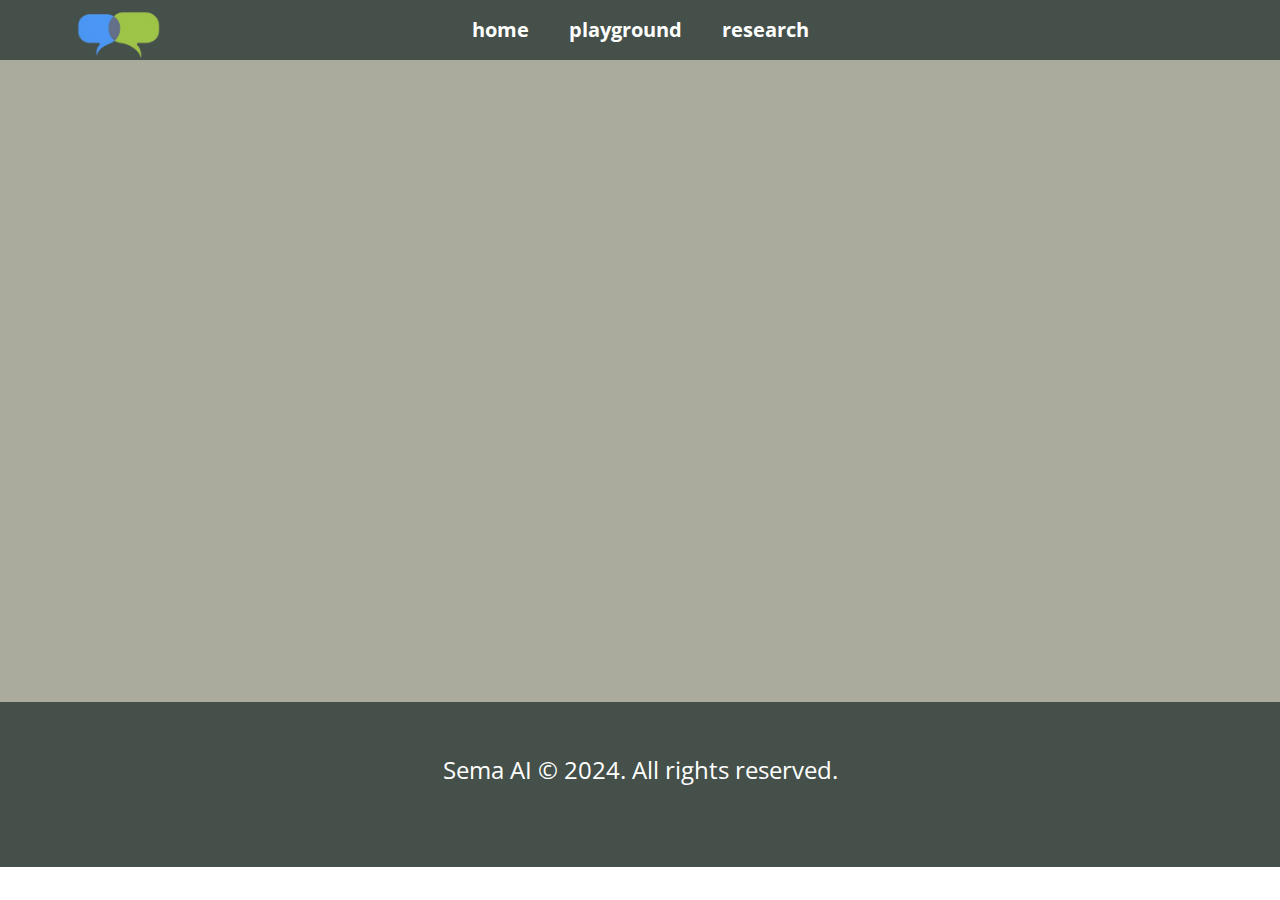
==== play.html @ 33db51b1 "Create play.html" ====
<!DOCTYPE html>
<html style="font-size: 16px;" lang="en"><head>
    <meta name="viewport" content="width=device-width, initial-scale=1.0">
    <meta charset="utf-8">
    <meta name="keywords" content="">
    <meta name="description" content="">
    <title>Playground | Sema AI</title>
    <link rel="stylesheet" href="assets/nicepage.css" media="screen">
<link rel="stylesheet" href="assets/playground.css" media="screen">
<link rel="stylesheet" href="assets/translato.css" media="screen">	
<link rel="stylesheet" href="assets/semafull.css" media="screen">	
    <script class="u-script" type="text/javascript" src="assets/jquery-1.9.1.min.js" defer=""></script>
    <script class="u-script" type="text/javascript" src="assets/nicepage.js" defer=""></script>
   
    <link rel="icon" href="images/favicon.png">
    <link id="u-theme-google-font" rel="stylesheet" href="https://fonts.googleapis.com/css?family=Roboto:100,100i,300,300i,400,400i,500,500i,700,700i,900,900i|Open+Sans:300,300i,400,400i,500,500i,600,600i,700,700i,800,800i">
    
    
    
    <script type="application/ld+json">{
		"@context": "http://schema.org",
		"@type": "Organization",
		"name": "sema-ai",
		"logo": "images/semaL.png"
}</script>
    <meta name="theme-color" content="#478ac9">
    <meta property="og:title" content="playground">
    <meta property="og:description" content="">
    <meta property="og:type" content="website">
  <meta data-intl-tel-input-cdn-path="intlTelInput/"></head>
  <body data-path-to-root="./" data-include-products="false" class="u-body u-xl-mode" data-lang="en"><header class="u-clearfix u-custom-color-1 u-header u-sticky u-sticky-61b3 u-header" id="sec-4173"><div class="u-clearfix u-sheet u-sheet-1" bis_skin_checked="1">
        <a href="#" class="u-image u-logo u-image-1" data-image-width="450" data-image-height="260">
          <img src="images/semaL.png" class="u-logo-image u-logo-image-1">
        </a>
        <nav class="u-menu u-menu-one-level u-offcanvas u-menu-1">
          <div class="menu-collapse" style="font-size: 1.25rem; letter-spacing: 0px; font-weight: 700;" bis_skin_checked="1">
            <a class="u-button-style u-custom-active-color u-custom-color u-custom-left-right-menu-spacing u-custom-padding-bottom u-custom-text-active-color u-custom-text-color u-custom-text-hover-color u-custom-top-bottom-menu-spacing u-nav-link u-text-active-palette-1-base u-text-hover-palette-2-base" href="#">
              <svg class="u-svg-link" viewBox="0 0 24 24"><use xlink:href="#menu-hamburger"></use></svg>
              <svg class="u-svg-content" version="1.1" id="menu-hamburger" viewBox="0 0 16 16" x="0px" y="0px" xmlns:xlink="http://www.w3.org/1999/xlink" xmlns="http://www.w3.org/2000/svg"><g><rect y="1" width="16" height="2"></rect><rect y="7" width="16" height="2"></rect><rect y="13" width="16" height="2"></rect>
</g></svg>
            </a>
          </div>
          <div class="u-custom-menu u-nav-container" bis_skin_checked="1">
            <ul class="u-nav u-spacing-0 u-unstyled u-nav-1"><li class="u-nav-item"><a class="u-border-active-white u-button-style u-nav-link u-text-active-custom-color-2 u-text-hover-custom-color-8 u-text-white" href="./" style="padding: 10px 20px;">home</a>
</li><li class="u-nav-item"><a class="u-border-active-white u-button-style u-nav-link u-text-active-custom-color-2 u-text-hover-custom-color-8 u-text-white" href="playground.html" style="padding: 10px 20px;">playground</a>
</li><li class="u-nav-item"><a class="u-border-active-white u-button-style u-nav-link u-text-active-custom-color-2 u-text-hover-custom-color-8 u-text-white" href="research.html" style="padding: 10px 20px;">research</a>
</li></ul>
          </div>
          <div class="u-custom-menu u-nav-container-collapse" bis_skin_checked="1">
            <div class="u-black u-container-style u-inner-container-layout u-opacity u-opacity-95 u-sidenav" bis_skin_checked="1">
              <div class="u-inner-container-layout u-sidenav-overflow" bis_skin_checked="1">
                <div class="u-menu-close" bis_skin_checked="1"></div>
                <ul class="u-align-center u-nav u-popupmenu-items u-unstyled u-nav-2"><li class="u-nav-item"><a class="u-button-style u-nav-link" href="./">home</a>
</li><li class="u-nav-item"><a class="u-button-style u-nav-link" href="playground.html">playground</a>
</li><li class="u-nav-item"><a class="u-button-style u-nav-link" href="research.html">research</a>
</li></ul>
              </div>
            </div>
            <div class="u-black u-menu-overlay u-opacity u-opacity-70" bis_skin_checked="1"></div>
          </div>
        </nav>
      </div></header>
    <section class="u-clearfix u-custom-color-7 u-section-1" id="sec-b105">
      <div class="u-clearfix u-sheet u-sheet-1">
        <div class="custom-expanded u-tab-links-align-justify u-tabs u-tabs-1">
          <ul class="u-border-2 u-border-grey-75 u-tab-list u-unstyled" role="tablist"><li class="u-tab-item" role="presentation"><a class="active u-border-3 u-border-active-custom-color-2 u-border-no-left u-border-no-right u-border-no-top u-border-white u-btn-round u-button-style u-custom-color-8 u-radius u-tab-link u-text-active-custom-color-1 u-text-body-color u-tab-link-1" id="link-tab-c3de" href="#tab-c3de" role="tab" aria-controls="tab-c3de" aria-selected="true">Translate</a>
</li><li class="u-tab-item" role="presentation"><a class="u-border-3 u-border-active-custom-color-2 u-border-no-left u-border-no-right u-border-no-top u-border-white u-btn-round u-button-style u-custom-color-8 u-radius u-tab-link u-text-active-custom-color-1 u-text-body-color u-tab-link-2" id="link-tab-a38c" href="#tab-a38c" role="tab" aria-controls="tab-a38c" aria-selected="false">Document</a>
</li><li class="u-tab-item" role="presentation"><a class="u-border-3 u-border-active-custom-color-2 u-border-no-left u-border-no-right u-border-no-top u-border-white u-btn-round u-button-style u-custom-color-8 u-radius u-tab-link u-text-active-custom-color-1 u-text-body-color u-tab-link-3" id="link-tab-fbe3" href="#tab-fbe3" role="tab" aria-controls="tab-fbe3" aria-selected="false">Chat</a>
</li><li class="u-tab-item" role="presentation"><a class="u-border-3 u-border-active-custom-color-2 u-border-no-left u-border-no-right u-border-no-top u-border-white u-btn-round u-button-style u-custom-color-8 u-radius u-tab-link u-text-active-custom-color-1 u-text-body-color u-tab-link-4" id="link-tab-9c66" href="#tab-9c66" role="tab" aria-controls="tab-9c66" aria-selected="false">URL</a>
</li><li class="u-tab-item" role="presentation"><a class="u-border-3 u-border-active-custom-color-2 u-border-no-left u-border-no-right u-border-no-top u-border-white u-btn-round u-button-style u-custom-color-8 u-radius u-tab-link u-text-active-custom-color-1 u-text-body-color u-tab-link-5" id="link-tab-f8b9" href="#tab-f8b9" role="tab" aria-controls="tab-f8b9" aria-selected="false">Semabox</a>
</li></ul>
          <div class="u-tab-content">
            <div class="u-container-style u-custom-color-4 u-opacity u-opacity-40 u-tab-active u-tab-pane u-tab-pane-1" id="tab-c3de" role="tabpanel" aria-labelledby="link-tab-c3de">
              <div class="u-container-layout u-container-layout-1"></div>

		    
		    <form action="#" method="post" id="translationForm">
    
  </form>

		    
            </div>
            <div class="u-container-style u-custom-color-4 u-opacity u-opacity-40 u-tab-pane u-tab-pane-2" id="tab-a38c" role="tabpanel" aria-labelledby="link-tab-a38c">
              <div class="u-container-layout u-container-layout-2"></div>
            </div>
            <div class="u-container-style u-custom-color-4 u-opacity u-opacity-40 u-tab-pane u-tab-pane-3" id="tab-fbe3" role="tabpanel" aria-labelledby="link-tab-fbe3">
              <div class="u-container-layout u-container-layout-3"></div>
            </div>
            <div class="u-container-style u-custom-color-4 u-opacity u-opacity-40 u-tab-pane u-tab-pane-4" id="tab-9c66" role="tabpanel" aria-labelledby="link-tab-9c66">
              <div class="u-container-layout u-container-layout-4">
                <h1 class="u-text u-text-default u-text-1">Coming Soon</h1>
              </div>
            </div>
            <div class="u-container-style u-custom-color-4 u-opacity u-opacity-40 u-tab-pane u-tab-pane-5" id="tab-f8b9" role="tabpanel" aria-labelledby="link-tab-f8b9">
              <div class="u-container-layout u-valign-middle u-container-layout-5">
                <h1 class="u-text u-text-default u-text-2">Coming Soon</h1>
              </div>
            </div>
          </div>
        </div>
      </div>
    </section>
    
    
    
    <footer class="u-align-center u-clearfix u-custom-color-1 u-footer u-footer" id="sec-9f85"><div class="u-clearfix u-sheet u-sheet-1" bis_skin_checked="1">
        <p class="u-small-text u-text u-text-variant u-text-1"> Sema AI © 2024. All rights r​eserved.</p>
      </div></footer>


<script src="assets/translator.js"></script	  
</body>
</html>
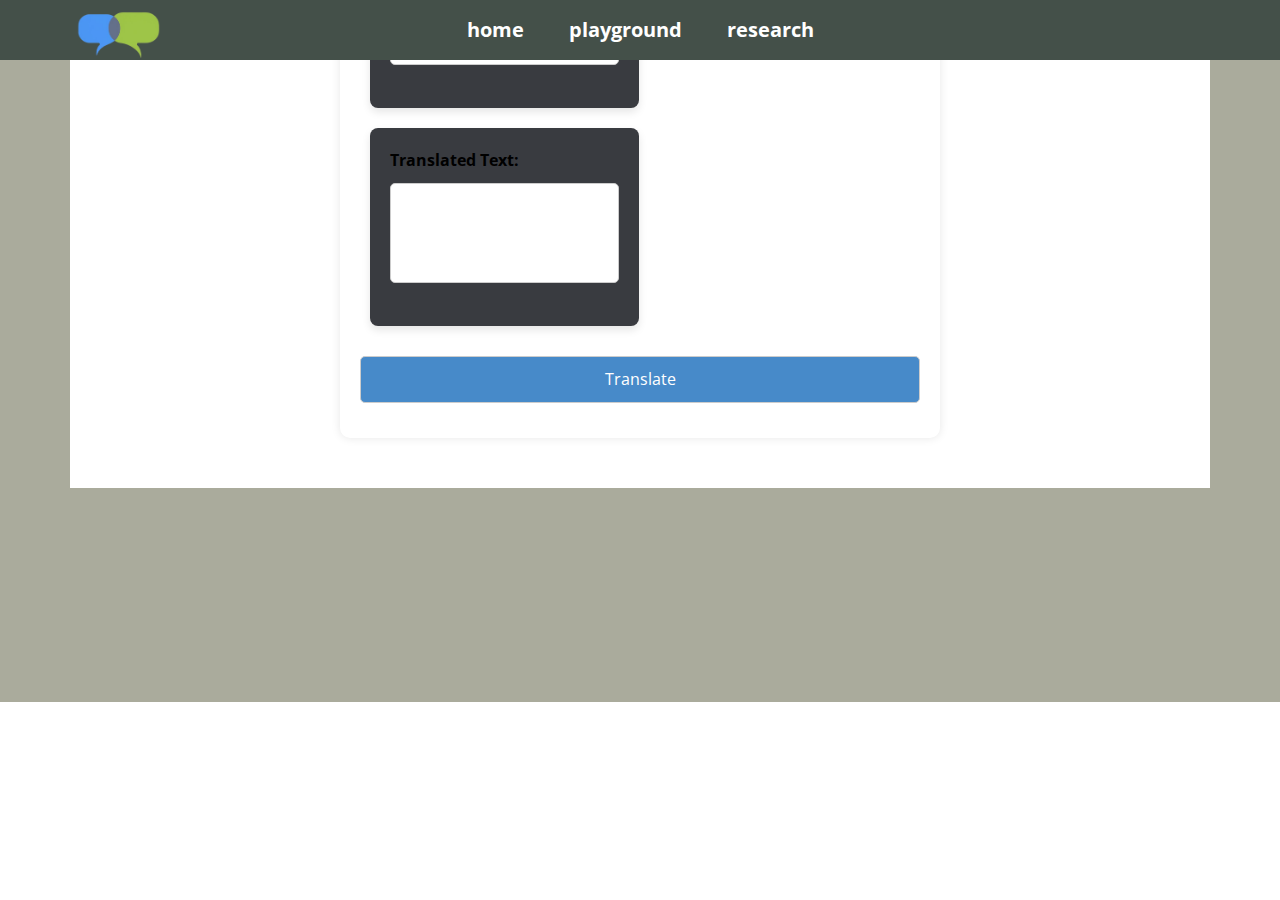
==== commit fcffa3a1: "Update play.html" ====
--- a/play.html
+++ b/play.html
@@ -1,113 +1,182 @@
 <!DOCTYPE html>
-<html style="font-size: 16px;" lang="en"><head>
+<html style="font-size: 16px;" lang="en">
+<head>
     <meta name="viewport" content="width=device-width, initial-scale=1.0">
     <meta charset="utf-8">
     <meta name="keywords" content="">
     <meta name="description" content="">
     <title>Playground | Sema AI</title>
     <link rel="stylesheet" href="assets/nicepage.css" media="screen">
-<link rel="stylesheet" href="assets/playground.css" media="screen">
-<link rel="stylesheet" href="assets/translato.css" media="screen">	
-<link rel="stylesheet" href="assets/semafull.css" media="screen">	
+    <link rel="stylesheet" href="assets/playground.css" media="screen">
+    <link rel="stylesheet" href="assets/translato.css" media="screen">
+    <link rel="stylesheet" href="assets/semafull.css" media="screen">
     <script class="u-script" type="text/javascript" src="assets/jquery-1.9.1.min.js" defer=""></script>
     <script class="u-script" type="text/javascript" src="assets/nicepage.js" defer=""></script>
-   
     <link rel="icon" href="images/favicon.png">
     <link id="u-theme-google-font" rel="stylesheet" href="https://fonts.googleapis.com/css?family=Roboto:100,100i,300,300i,400,400i,500,500i,700,700i,900,900i|Open+Sans:300,300i,400,400i,500,500i,600,600i,700,700i,800,800i">
-    
-    
-    
     <script type="application/ld+json">{
-		"@context": "http://schema.org",
-		"@type": "Organization",
-		"name": "sema-ai",
-		"logo": "images/semaL.png"
-}</script>
+        "@context": "http://schema.org",
+        "@type": "Organization",
+        "name": "sema-ai",
+        "logo": "images/semaL.png"
+    }</script>
     <meta name="theme-color" content="#478ac9">
     <meta property="og:title" content="playground">
     <meta property="og:description" content="">
     <meta property="og:type" content="website">
-  <meta data-intl-tel-input-cdn-path="intlTelInput/"></head>
-  <body data-path-to-root="./" data-include-products="false" class="u-body u-xl-mode" data-lang="en"><header class="u-clearfix u-custom-color-1 u-header u-sticky u-sticky-61b3 u-header" id="sec-4173"><div class="u-clearfix u-sheet u-sheet-1" bis_skin_checked="1">
+    <meta data-intl-tel-input-cdn-path="intlTelInput/">
+    <style>
+        .form-container {
+            max-width: 600px;
+            margin: 20px auto;
+            padding: 20px;
+            background: #fff;
+            border-radius: 10px;
+            box-shadow: 0 0 10px rgba(0, 0, 0, 0.1);
+            color: black;
+        }
+        .form-container label {
+            display: block;
+            margin-bottom: 10px;
+            font-weight: bold;
+            color: black;
+        }
+        .form-container select,
+        .form-container textarea,
+        .form-container input[type="submit"] {
+            width: 100%;
+            padding: 10px;
+            margin-bottom: 15px;
+            border: 1px solid #ccc;
+            border-radius: 5px;
+            background-color: white;
+            color: black;
+        }
+        .form-container textarea {
+            height: 100px;
+            resize: none;
+        }
+        .form-container input[type="submit"] {
+            background-color: #478ac9;
+            color: white;
+            cursor: pointer;
+        }
+        .form-container input[type="submit"]:hover {
+            background-color: #357ab7;
+        }
+        .container {
+            display: flex;
+            justify-content: space-between;
+        }
+        .container .text-box {
+            width: 48%;
+        }
+    </style>
+</head>
+<body data-path-to-root="./" data-include-products="false" class="u-body u-xl-mode" data-lang="en">
+<header class="u-clearfix u-custom-color-1 u-header u-sticky u-sticky-61b3 u-header" id="sec-4173">
+    <div class="u-clearfix u-sheet u-sheet-1">
         <a href="#" class="u-image u-logo u-image-1" data-image-width="450" data-image-height="260">
-          <img src="images/semaL.png" class="u-logo-image u-logo-image-1">
+            <img src="images/semaL.png" class="u-logo-image u-logo-image-1">
         </a>
         <nav class="u-menu u-menu-one-level u-offcanvas u-menu-1">
-          <div class="menu-collapse" style="font-size: 1.25rem; letter-spacing: 0px; font-weight: 700;" bis_skin_checked="1">
-            <a class="u-button-style u-custom-active-color u-custom-color u-custom-left-right-menu-spacing u-custom-padding-bottom u-custom-text-active-color u-custom-text-color u-custom-text-hover-color u-custom-top-bottom-menu-spacing u-nav-link u-text-active-palette-1-base u-text-hover-palette-2-base" href="#">
-              <svg class="u-svg-link" viewBox="0 0 24 24"><use xlink:href="#menu-hamburger"></use></svg>
-              <svg class="u-svg-content" version="1.1" id="menu-hamburger" viewBox="0 0 16 16" x="0px" y="0px" xmlns:xlink="http://www.w3.org/1999/xlink" xmlns="http://www.w3.org/2000/svg"><g><rect y="1" width="16" height="2"></rect><rect y="7" width="16" height="2"></rect><rect y="13" width="16" height="2"></rect>
-</g></svg>
-            </a>
-          </div>
-          <div class="u-custom-menu u-nav-container" bis_skin_checked="1">
-            <ul class="u-nav u-spacing-0 u-unstyled u-nav-1"><li class="u-nav-item"><a class="u-border-active-white u-button-style u-nav-link u-text-active-custom-color-2 u-text-hover-custom-color-8 u-text-white" href="./" style="padding: 10px 20px;">home</a>
-</li><li class="u-nav-item"><a class="u-border-active-white u-button-style u-nav-link u-text-active-custom-color-2 u-text-hover-custom-color-8 u-text-white" href="playground.html" style="padding: 10px 20px;">playground</a>
-</li><li class="u-nav-item"><a class="u-border-active-white u-button-style u-nav-link u-text-active-custom-color-2 u-text-hover-custom-color-8 u-text-white" href="research.html" style="padding: 10px 20px;">research</a>
-</li></ul>
-          </div>
-          <div class="u-custom-menu u-nav-container-collapse" bis_skin_checked="1">
-            <div class="u-black u-container-style u-inner-container-layout u-opacity u-opacity-95 u-sidenav" bis_skin_checked="1">
-              <div class="u-inner-container-layout u-sidenav-overflow" bis_skin_checked="1">
-                <div class="u-menu-close" bis_skin_checked="1"></div>
-                <ul class="u-align-center u-nav u-popupmenu-items u-unstyled u-nav-2"><li class="u-nav-item"><a class="u-button-style u-nav-link" href="./">home</a>
-</li><li class="u-nav-item"><a class="u-button-style u-nav-link" href="playground.html">playground</a>
-</li><li class="u-nav-item"><a class="u-button-style u-nav-link" href="research.html">research</a>
-</li></ul>
-              </div>
+            <div class="menu-collapse" style="font-size: 1.25rem; letter-spacing: 0px; font-weight: 700;">
+                <a class="u-button-style u-custom-active-color u-custom-color u-custom-left-right-menu-spacing u-custom-padding-bottom u-custom-text-active-color u-custom-text-color u-custom-text-hover-color u-custom-top-bottom-menu-spacing u-nav-link u-text-active-palette-1-base u-text-hover-palette-2-base" href="#">
+                    <svg class="u-svg-link" viewBox="0 0 24 24">
+                        <use xlink:href="#menu-hamburger"></use>
+                    </svg>
+                    <svg class="u-svg-content" version="1.1" id="menu-hamburger" viewBox="0 0 16 16" xmlns="http://www.w3.org/2000/svg">
+                        <g>
+                            <rect y="1" width="16" height="2"></rect>
+                            <rect y="7" width="16" height="2"></rect>
+                            <rect y="13" width="16" height="2"></rect>
+                        </g>
+                    </svg>
+                </a>
             </div>
-            <div class="u-black u-menu-overlay u-opacity u-opacity-70" bis_skin_checked="1"></div>
-          </div>
+            <div class="u-custom-menu u-nav-container">
+                <ul class="u-nav u-spacing-0 u-unstyled u-nav-1">
+                    <li class="u-nav-item"><a class="u-border-active-white u-button-style u-nav-link u-text-active-custom-color-2 u-text-hover-custom-color-8 u-text-white" href="./" style="padding: 10px 20px;">home</a></li>
+                    <li class="u-nav-item"><a class="u-border-active-white u-button-style u-nav-link u-text-active-custom-color-2 u-text-hover-custom-color-8 u-text-white" href="playground.html" style="padding: 10px 20px;">playground</a></li>
+                    <li class="u-nav-item"><a class="u-border-active-white u-button-style u-nav-link u-text-active-custom-color-2 u-text-hover-custom-color-8 u-text-white" href="research.html" style="padding: 10px 20px;">research</a></li>
+                </ul>
+            </div>
+            <div class="u-custom-menu u-nav-container-collapse">
+                <div class="u-black u-container-style u-inner-container-layout u-opacity u-opacity-95 u-sidenav">
+                    <div class="u-inner-container-layout u-sidenav-overflow">
+                        <div class="u-menu-close"></div>
+                        <ul class="u-align-center u-nav u-popupmenu-items u-unstyled u-nav-2">
+                            <li class="u-nav-item"><a class="u-button-style u-nav-link" href="./">home</a></li>
+                            <li class="u-nav-item"><a class="u-button-style u-nav-link" href="playground.html">playground</a></li>
+                            <li class="u-nav-item"><a class="u-button-style u-nav-link" href="research.html">research</a></li>
+                        </ul>
+                    </div>
+                </div>
+                <div class="u-black u-menu-overlay u-opacity u-opacity-70"></div>
+            </div>
         </nav>
-      </div></header>
-    <section class="u-clearfix u-custom-color-7 u-section-1" id="sec-b105">
-      <div class="u-clearfix u-sheet u-sheet-1">
+    </div>
+</header>
+<section class="u-clearfix u-custom-color-7 u-section-1" id="sec-b105">
+    <div class="u-clearfix u-sheet u-sheet-1">
         <div class="custom-expanded u-tab-links-align-justify u-tabs u-tabs-1">
-          <ul class="u-border-2 u-border-grey-75 u-tab-list u-unstyled" role="tablist"><li class="u-tab-item" role="presentation"><a class="active u-border-3 u-border-active-custom-color-2 u-border-no-left u-border-no-right u-border-no-top u-border-white u-btn-round u-button-style u-custom-color-8 u-radius u-tab-link u-text-active-custom-color-1 u-text-body-color u-tab-link-1" id="link-tab-c3de" href="#tab-c3de" role="tab" aria-controls="tab-c3de" aria-selected="true">Translate</a>
-</li><li class="u-tab-item" role="presentation"><a class="u-border-3 u-border-active-custom-color-2 u-border-no-left u-border-no-right u-border-no-top u-border-white u-btn-round u-button-style u-custom-color-8 u-radius u-tab-link u-text-active-custom-color-1 u-text-body-color u-tab-link-2" id="link-tab-a38c" href="#tab-a38c" role="tab" aria-controls="tab-a38c" aria-selected="false">Document</a>
-</li><li class="u-tab-item" role="presentation"><a class="u-border-3 u-border-active-custom-color-2 u-border-no-left u-border-no-right u-border-no-top u-border-white u-btn-round u-button-style u-custom-color-8 u-radius u-tab-link u-text-active-custom-color-1 u-text-body-color u-tab-link-3" id="link-tab-fbe3" href="#tab-fbe3" role="tab" aria-controls="tab-fbe3" aria-selected="false">Chat</a>
-</li><li class="u-tab-item" role="presentation"><a class="u-border-3 u-border-active-custom-color-2 u-border-no-left u-border-no-right u-border-no-top u-border-white u-btn-round u-button-style u-custom-color-8 u-radius u-tab-link u-text-active-custom-color-1 u-text-body-color u-tab-link-4" id="link-tab-9c66" href="#tab-9c66" role="tab" aria-controls="tab-9c66" aria-selected="false">URL</a>
-</li><li class="u-tab-item" role="presentation"><a class="u-border-3 u-border-active-custom-color-2 u-border-no-left u-border-no-right u-border-no-top u-border-white u-btn-round u-button-style u-custom-color-8 u-radius u-tab-link u-text-active-custom-color-1 u-text-body-color u-tab-link-5" id="link-tab-f8b9" href="#tab-f8b9" role="tab" aria-controls="tab-f8b9" aria-selected="false">Semabox</a>
-</li></ul>
-          <div class="u-tab-content">
-            <div class="u-container-style u-custom-color-4 u-opacity u-opacity-40 u-tab-active u-tab-pane u-tab-pane-1" id="tab-c3de" role="tabpanel" aria-labelledby="link-tab-c3de">
-              <div class="u-container-layout u-container-layout-1"></div>
-
-		    
-		    <form action="#" method="post" id="translationForm">
-    
-  </form>
-
-		    
+            <ul class="u-border-2 u-border-grey-75 u-tab-list u-unstyled" role="tablist">
+                <li class="u-tab-item" role="presentation"><a class="active u-border-3 u-border-active-custom-color-2 u-border-no-left u-border-no-right u-border-no-top u-border-white u-btn-round u-button-style u-custom-color-8 u-radius u-tab-link u-text-active-custom-color-1 u-text-body-color u-tab-link-1" id="link-tab-c3de" href="#tab-c3de" role="tab" aria-controls="tab-c3de" aria-selected="true">Translate</a></li>
+                <li class="u-tab-item" role="presentation"><a class="u-border-3 u-border-active-custom-color-2 u-border-no-left u-border-no-right u-border-no-top u-border-white u-btn-round u-button-style u-custom-color-8 u-radius u-tab-link u-text-active-custom-color-1 u-text-body-color u-tab-link-2" id="link-tab-a38c" href="#tab-a38c" role="tab" aria-controls="tab-a38c" aria-selected="false">Document</a></li>
+                <li class="u-tab-item" role="presentation"><a class="u-border-3 u-border-active-custom-color-2 u-border-no-left u-border-no-right u-border-no-top u-border-white u-btn-round u-button-style u-custom-color-8 u-radius u-tab-link u-text-active-custom-color-1 u-text-body-color u-tab-link-3" id="link-tab-fbe3" href="#tab-fbe3" role="tab" aria-controls="tab-fbe3" aria-selected="false">Chat</a></li>
+                <li class="u-tab-item" role="presentation"><a class="u-border-3 u-border-active-custom-color-2 u-border-no-left u-border-no-right u-border-no-top u-border-white u-btn-round u-button-style u-custom-color-8 u-radius u-tab-link u-text-active-custom-color-1 u-text-body-color u-tab-link-4" id="link-tab-812d" href="#tab-812d" role="tab" aria-controls="tab-812d" aria-selected="false">Custom</a></li>
+            </ul>
+            <div class="u-tab-content">
+                <div class="u-container-style u-tab-active u-tab-pane u-white u-tab-pane-1" id="tab-c3de" role="tabpanel" aria-labelledby="link-tab-c3de">
+                    <div class="u-container-layout u-container-layout-1">
+                        <h2 class="u-text u-text-default u-text-1">Translate</h2>
+                        <div class="form-container">
+                            <form action="#" method="post">
+                                <label for="language">Select Language:</label>
+                                <select id="language" name="language">
+                                    <option value="en">English</option>
+                                    <option value="es">Spanish</option>
+                                    <option value="fr">French</option>
+                                    <option value="de">German</option>
+                                    <option value="zh">Chinese</option>
+                                    <option value="ja">Japanese</option>
+                                </select>
+                                <div class="container">
+                                    <div class="text-box">
+                                        <label for="source-text">Source Text:</label>
+                                        <textarea id="source-text" name="source-text"></textarea>
+                                    </div>
+                                    <div class="text-box">
+                                        <label for="translated-text">Translated Text:</label>
+                                        <textarea id="translated-text" name="translated-text" readonly></textarea>
+                                    </div>
+                                </div>
+                                <input type="submit" value="Translate">
+                            </form>
+                        </div>
+                    </div>
+                </div>
+                <div class="u-container-style u-tab-pane u-white u-tab-pane-2" id="tab-a38c" role="tabpanel" aria-labelledby="link-tab-a38c">
+                    <div class="u-container-layout u-container-layout-2">
+                        <h2 class="u-text u-text-default u-text-2">Document</h2>
+                        <!-- Content for Document tab -->
+                    </div>
+                </div>
+                <div class="u-container-style u-tab-pane u-white u-tab-pane-3" id="tab-fbe3" role="tabpanel" aria-labelledby="link-tab-fbe3">
+                    <div class="u-container-layout u-container-layout-3">
+                        <h2 class="u-text u-text-default u-text-3">Chat</h2>
+                        <!-- Content for Chat tab -->
+                    </div>
+                </div>
+                <div class="u-container-style u-tab-pane u-white u-tab-pane-4" id="tab-812d" role="tabpanel" aria-labelledby="link-tab-812d">
+                    <div class="u-container-layout u-container-layout-4">
+                        <h2 class="u-text u-text-default u-text-4">Custom</h2>
+                        <!-- Content for Custom tab -->
+                    </div>
+                </div>
             </div>
-            <div class="u-container-style u-custom-color-4 u-opacity u-opacity-40 u-tab-pane u-tab-pane-2" id="tab-a38c" role="tabpanel" aria-labelledby="link-tab-a38c">
-              <div class="u-container-layout u-container-layout-2"></div>
-            </div>
-            <div class="u-container-style u-custom-color-4 u-opacity u-opacity-40 u-tab-pane u-tab-pane-3" id="tab-fbe3" role="tabpanel" aria-labelledby="link-tab-fbe3">
-              <div class="u-container-layout u-container-layout-3"></div>
-            </div>
-            <div class="u-container-style u-custom-color-4 u-opacity u-opacity-40 u-tab-pane u-tab-pane-4" id="tab-9c66" role="tabpanel" aria-labelledby="link-tab-9c66">
-              <div class="u-container-layout u-container-layout-4">
-                <h1 class="u-text u-text-default u-text-1">Coming Soon</h1>
-              </div>
-            </div>
-            <div class="u-container-style u-custom-color-4 u-opacity u-opacity-40 u-tab-pane u-tab-pane-5" id="tab-f8b9" role="tabpanel" aria-labelledby="link-tab-f8b9">
-              <div class="u-container-layout u-valign-middle u-container-layout-5">
-                <h1 class="u-text u-text-default u-text-2">Coming Soon</h1>
-              </div>
-            </div>
-          </div>
         </div>
-      </div>
-    </section>
-    
-    
-    
-    <footer class="u-align-center u-clearfix u-custom-color-1 u-footer u-footer" id="sec-9f85"><div class="u-clearfix u-sheet u-sheet-1" bis_skin_checked="1">
-        <p class="u-small-text u-text u-text-variant u-text-1"> Sema AI © 2024. All rights r​eserved.</p>
-      </div></footer>
-
-
-<script src="assets/translator.js"></script	  
+    </div>
+</section>
 </body>
 </html>
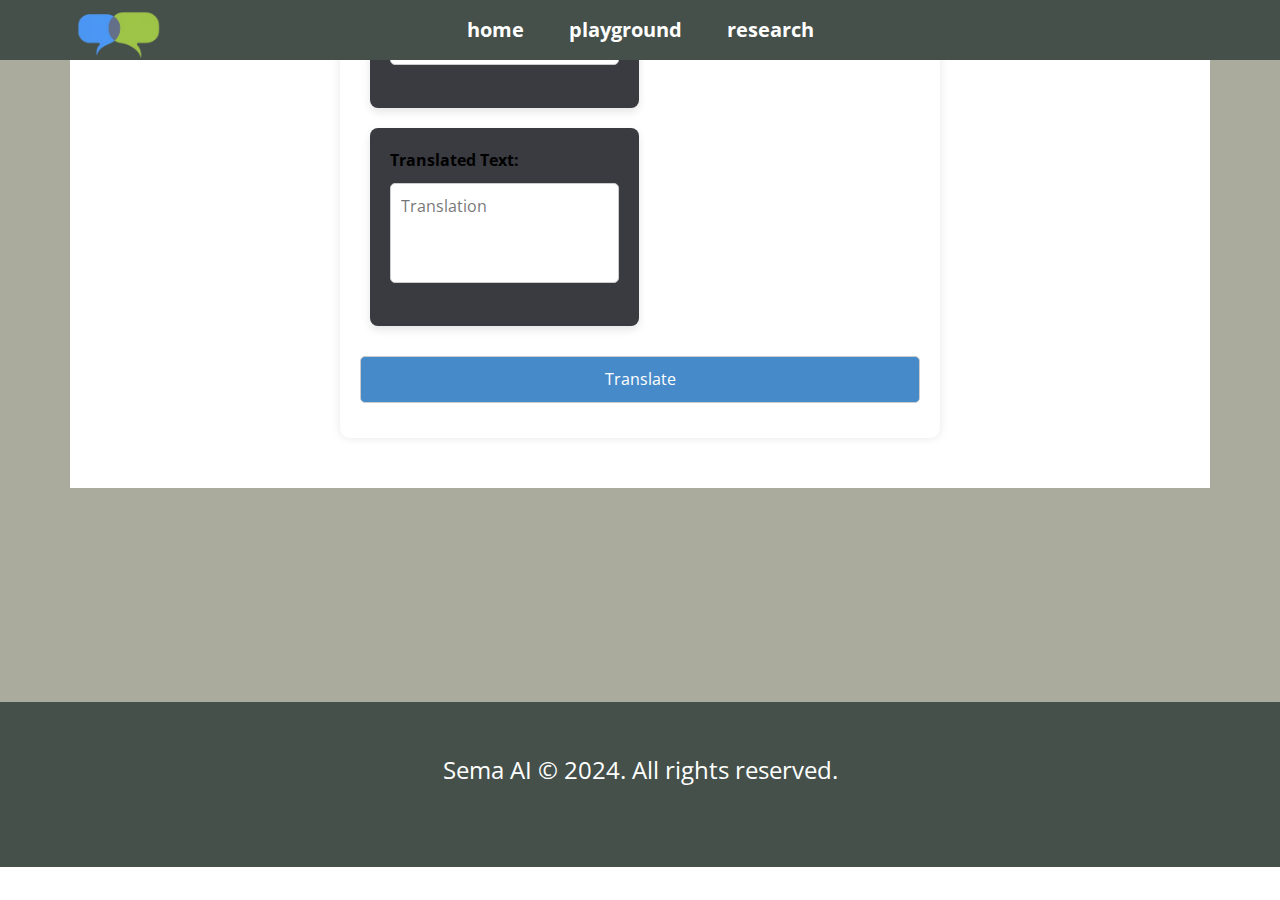
==== commit c08bdcc4: "Update play.html" ====
--- a/play.html
+++ b/play.html
@@ -144,11 +144,11 @@
                                 <div class="container">
                                     <div class="text-box">
                                         <label for="source-text">Source Text:</label>
-                                        <textarea id="source-text" name="source-text"></textarea>
+                                        <textarea id="source-text" name="source-text" placeholder="Enter text"></textarea>
                                     </div>
                                     <div class="text-box">
                                         <label for="translated-text">Translated Text:</label>
-                                        <textarea id="translated-text" name="translated-text" readonly></textarea>
+                                        <textarea id="translated-text" name="translated-text" placeholder="Translation" readonly></textarea>
                                     </div>
                                 </div>
                                 <input type="submit" value="Translate">
@@ -178,5 +178,11 @@
         </div>
     </div>
 </section>
+<footer class="u-align-center u-clearfix u-custom-color-1 u-footer u-footer" id="sec-9f85">
+    <div class="u-clearfix u-sheet u-sheet-1">
+        <p class="u-small-text u-text u-text-variant u-text-1"> Sema AI © 2024. All rights reserved.</p>
+    </div>
+</footer>
+<script src="assets/translator.js"></script>
 </body>
 </html>
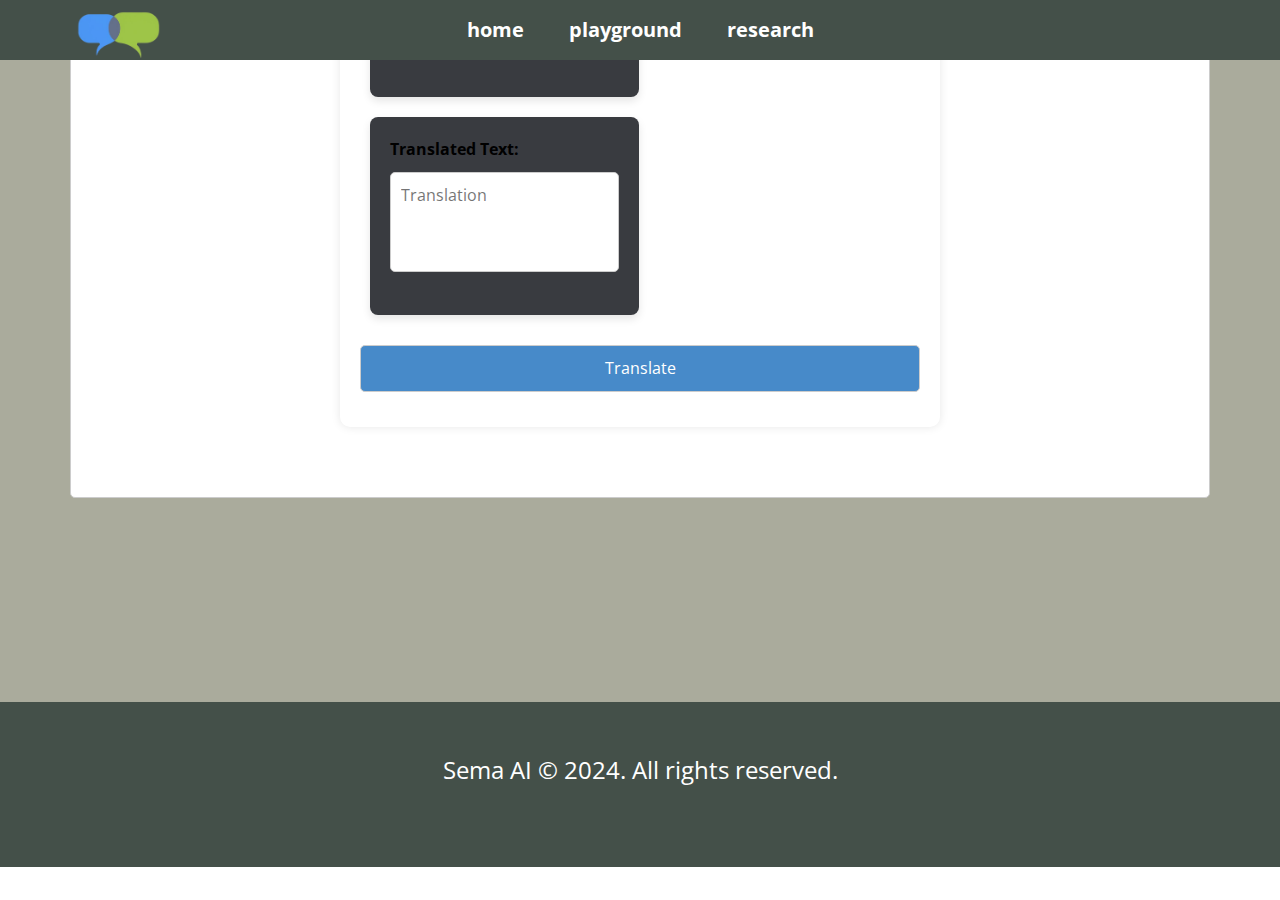
==== commit 15af90fa: "Update play.html" ====
--- a/play.html
+++ b/play.html
@@ -71,6 +71,46 @@
         .container .text-box {
             width: 48%;
         }
+        .u-tab-list {
+            display: flex;
+            list-style: none;
+            padding: 0;
+            margin: 0;
+            justify-content: space-between;
+        }
+        .u-tab-item {
+            flex-grow: 1;
+            text-align: center;
+        }
+        .u-tab-link {
+            display: block;
+            padding: 10px;
+            text-decoration: none;
+            color: white;
+            background-color: #478ac9;
+            border: 1px solid #ccc;
+            border-bottom: none;
+            border-radius: 5px 5px 0 0;
+        }
+        .u-tab-link:hover,
+        .u-tab-link:focus {
+            background-color: #357ab7;
+        }
+        .u-tab-link.active {
+            background-color: white;
+            color: #478ac9;
+            border-bottom: 1px solid white;
+        }
+        .u-tab-pane {
+            display: none;
+            background-color: white;
+            padding: 20px;
+            border: 1px solid #ccc;
+            border-radius: 0 0 5px 5px;
+        }
+        .u-tab-pane.active {
+            display: block;
+        }
     </style>
 </head>
 <body data-path-to-root="./" data-include-products="false" class="u-body u-xl-mode" data-lang="en">
@@ -124,16 +164,17 @@
                 <li class="u-tab-item" role="presentation"><a class="active u-border-3 u-border-active-custom-color-2 u-border-no-left u-border-no-right u-border-no-top u-border-white u-btn-round u-button-style u-custom-color-8 u-radius u-tab-link u-text-active-custom-color-1 u-text-body-color u-tab-link-1" id="link-tab-c3de" href="#tab-c3de" role="tab" aria-controls="tab-c3de" aria-selected="true">Translate</a></li>
                 <li class="u-tab-item" role="presentation"><a class="u-border-3 u-border-active-custom-color-2 u-border-no-left u-border-no-right u-border-no-top u-border-white u-btn-round u-button-style u-custom-color-8 u-radius u-tab-link u-text-active-custom-color-1 u-text-body-color u-tab-link-2" id="link-tab-a38c" href="#tab-a38c" role="tab" aria-controls="tab-a38c" aria-selected="false">Document</a></li>
                 <li class="u-tab-item" role="presentation"><a class="u-border-3 u-border-active-custom-color-2 u-border-no-left u-border-no-right u-border-no-top u-border-white u-btn-round u-button-style u-custom-color-8 u-radius u-tab-link u-text-active-custom-color-1 u-text-body-color u-tab-link-3" id="link-tab-fbe3" href="#tab-fbe3" role="tab" aria-controls="tab-fbe3" aria-selected="false">Chat</a></li>
-                <li class="u-tab-item" role="presentation"><a class="u-border-3 u-border-active-custom-color-2 u-border-no-left u-border-no-right u-border-no-top u-border-white u-btn-round u-button-style u-custom-color-8 u-radius u-tab-link u-text-active-custom-color-1 u-text-body-color u-tab-link-4" id="link-tab-812d" href="#tab-812d" role="tab" aria-controls="tab-812d" aria-selected="false">Custom</a></li>
+                <li class="u-tab-item" role="presentation"><a class="u-border-3 u-border-active-custom-color-2 u-border-no-left u-border-no-right u-border-no-top u-border-white u-btn-round u-button-style u-custom-color-8 u-radius u-tab-link u-text-active-custom-color-1 u-text-body-color u-tab-link-4" id="link-tab-9c66" href="#tab-9c66" role="tab" aria-controls="tab-9c66" aria-selected="false">URL</a></li>
+                <li class="u-tab-item" role="presentation"><a class="u-border-3 u-border-active-custom-color-2 u-border-no-left u-border-no-right u-border-no-top u-border-white u-btn-round u-button-style u-custom-color-8 u-radius u-tab-link u-text-active-custom-color-1 u-text-body-color u-tab-link-5" id="link-tab-f8b9" href="#tab-f8b9" role="tab" aria-controls="tab-f8b9" aria-selected="false">Semabox</a></li>
             </ul>
             <div class="u-tab-content">
                 <div class="u-container-style u-tab-active u-tab-pane u-white u-tab-pane-1" id="tab-c3de" role="tabpanel" aria-labelledby="link-tab-c3de">
                     <div class="u-container-layout u-container-layout-1">
                         <h2 class="u-text u-text-default u-text-1">Translate</h2>
                         <div class="form-container">
-                            <form action="#" method="post">
-                                <label for="language">Select Language:</label>
-                                <select id="language" name="language">
+                            <form action="#" method="post" id="translationForm">
+                                <label for="source_lang">Select source language:</label>
+                                <select id="source_lang" name="source_lang">
                                     <option value="en">English</option>
                                     <option value="es">Spanish</option>
                                     <option value="fr">French</option>
@@ -143,12 +184,12 @@
                                 </select>
                                 <div class="container">
                                     <div class="text-box">
-                                        <label for="source-text">Source Text:</label>
-                                        <textarea id="source-text" name="source-text" placeholder="Enter text"></textarea>
+                                        <label for="userinput">Source Text:</label>
+                                        <textarea id="userinput" name="userinput" placeholder="Enter text"></textarea>
                                     </div>
                                     <div class="text-box">
-                                        <label for="translated-text">Translated Text:</label>
-                                        <textarea id="translated-text" name="translated-text" placeholder="Translation" readonly></textarea>
+                                        <label for="output">Translated Text:</label>
+                                        <textarea id="output" name="output" placeholder="Translation" readonly></textarea>
                                     </div>
                                 </div>
                                 <input type="submit" value="Translate">
@@ -168,10 +209,16 @@
                         <!-- Content for Chat tab -->
                     </div>
                 </div>
-                <div class="u-container-style u-tab-pane u-white u-tab-pane-4" id="tab-812d" role="tabpanel" aria-labelledby="link-tab-812d">
+                <div class="u-container-style u-tab-pane u-white u-tab-pane-4" id="tab-9c66" role="tabpanel" aria-labelledby="link-tab-9c66">
                     <div class="u-container-layout u-container-layout-4">
-                        <h2 class="u-text u-text-default u-text-4">Custom</h2>
-                        <!-- Content for Custom tab -->
+                        <h2 class="u-text u-text-default u-text-4">URL</h2>
+                        <!-- Content for URL tab -->
+                    </div>
+                </div>
+                <div class="u-container-style u-tab-pane u-white u-tab-pane-5" id="tab-f8b9" role="tabpanel" aria-labelledby="link-tab-f8b9">
+                    <div class="u-container-layout u-container-layout-5">
+                        <h2 class="u-text u-text-default u-text-5">Semabox</h2>
+                        <!-- Content for Semabox tab -->
                     </div>
                 </div>
             </div>
@@ -184,5 +231,21 @@
     </div>
 </footer>
 <script src="assets/translator.js"></script>
+<script>
+    document.querySelectorAll('.u-tab-link').forEach(function(tabLink) {
+        tabLink.addEventListener('click', function(event) {
+            event.preventDefault();
+            document.querySelectorAll('.u-tab-link').forEach(function(link) {
+                link.classList.remove('active');
+            });
+            document.querySelectorAll('.u-tab-pane').forEach(function(tabPane) {
+                tabPane.classList.remove('active');
+            });
+            tabLink.classList.add('active');
+            const tabPane = document.querySelector(tabLink.getAttribute('href'));
+            tabPane.classList.add('active');
+        });
+    });
+</script>
 </body>
 </html>
